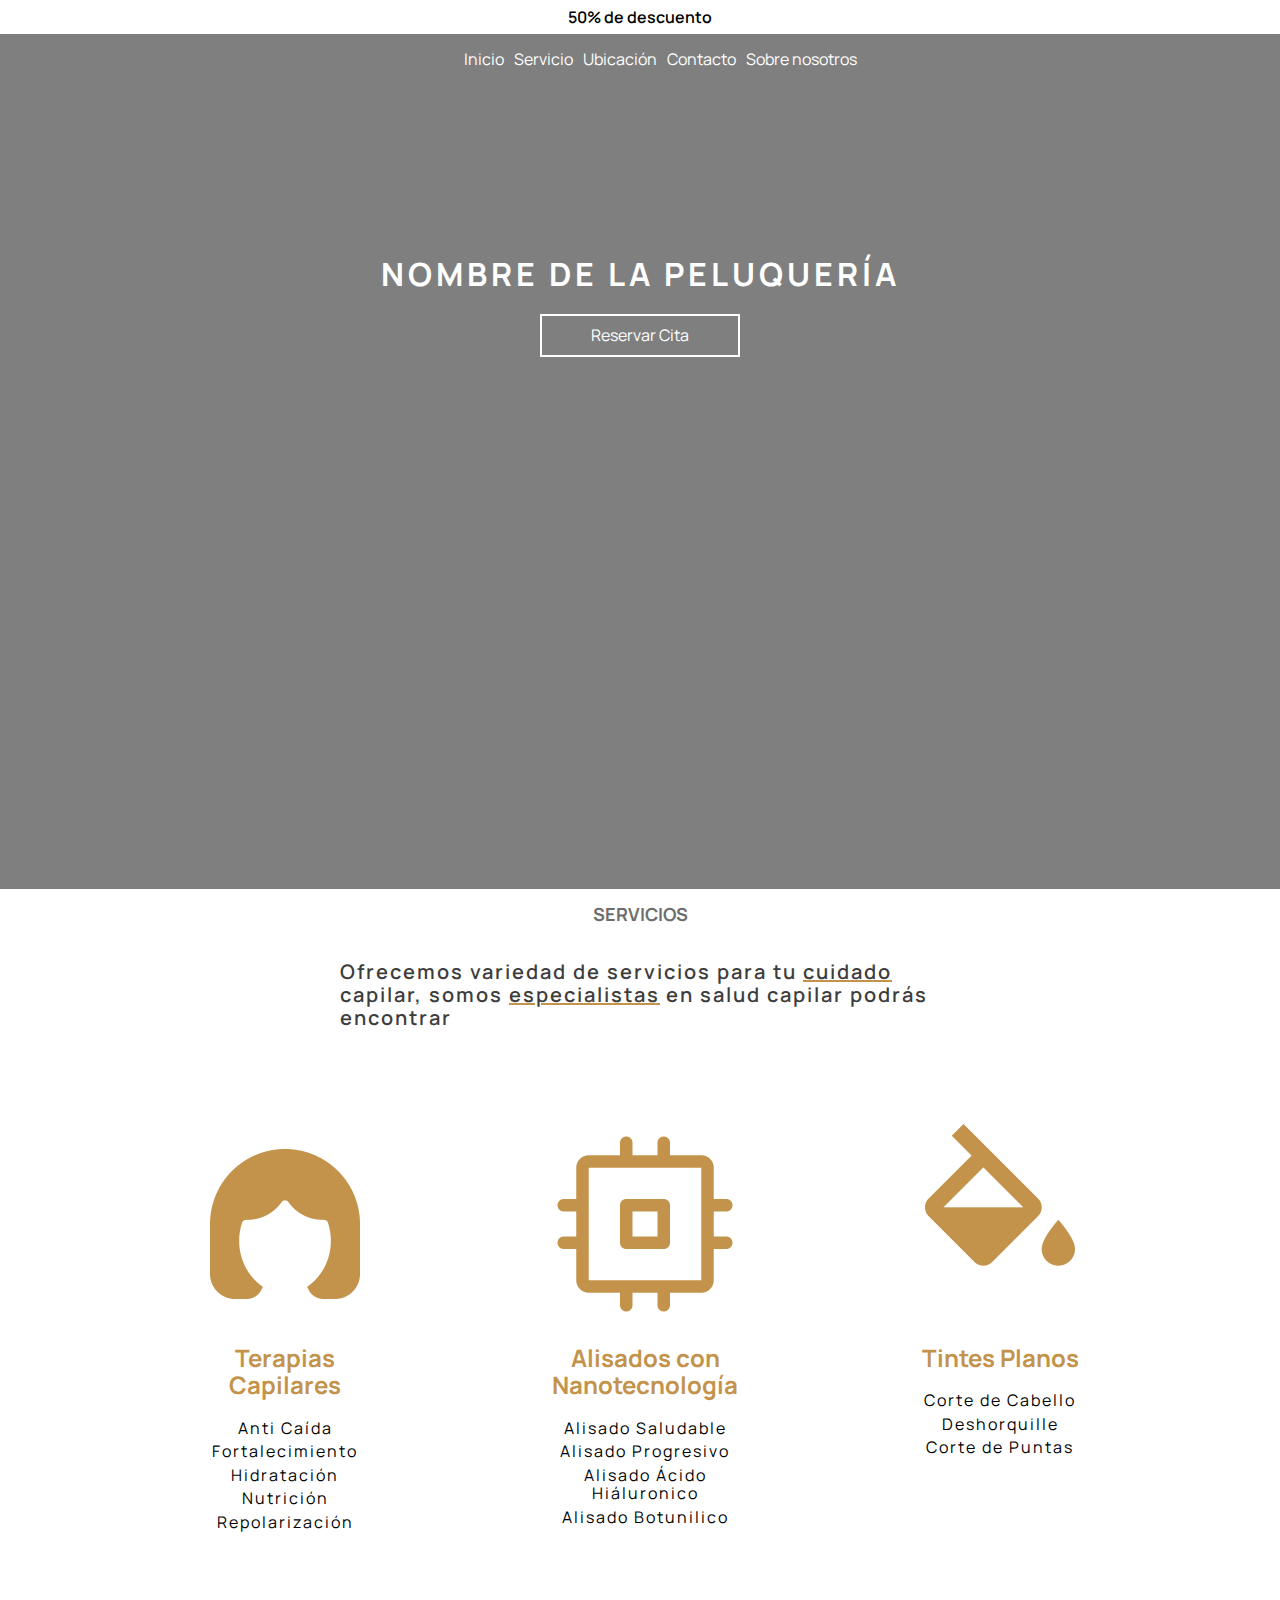
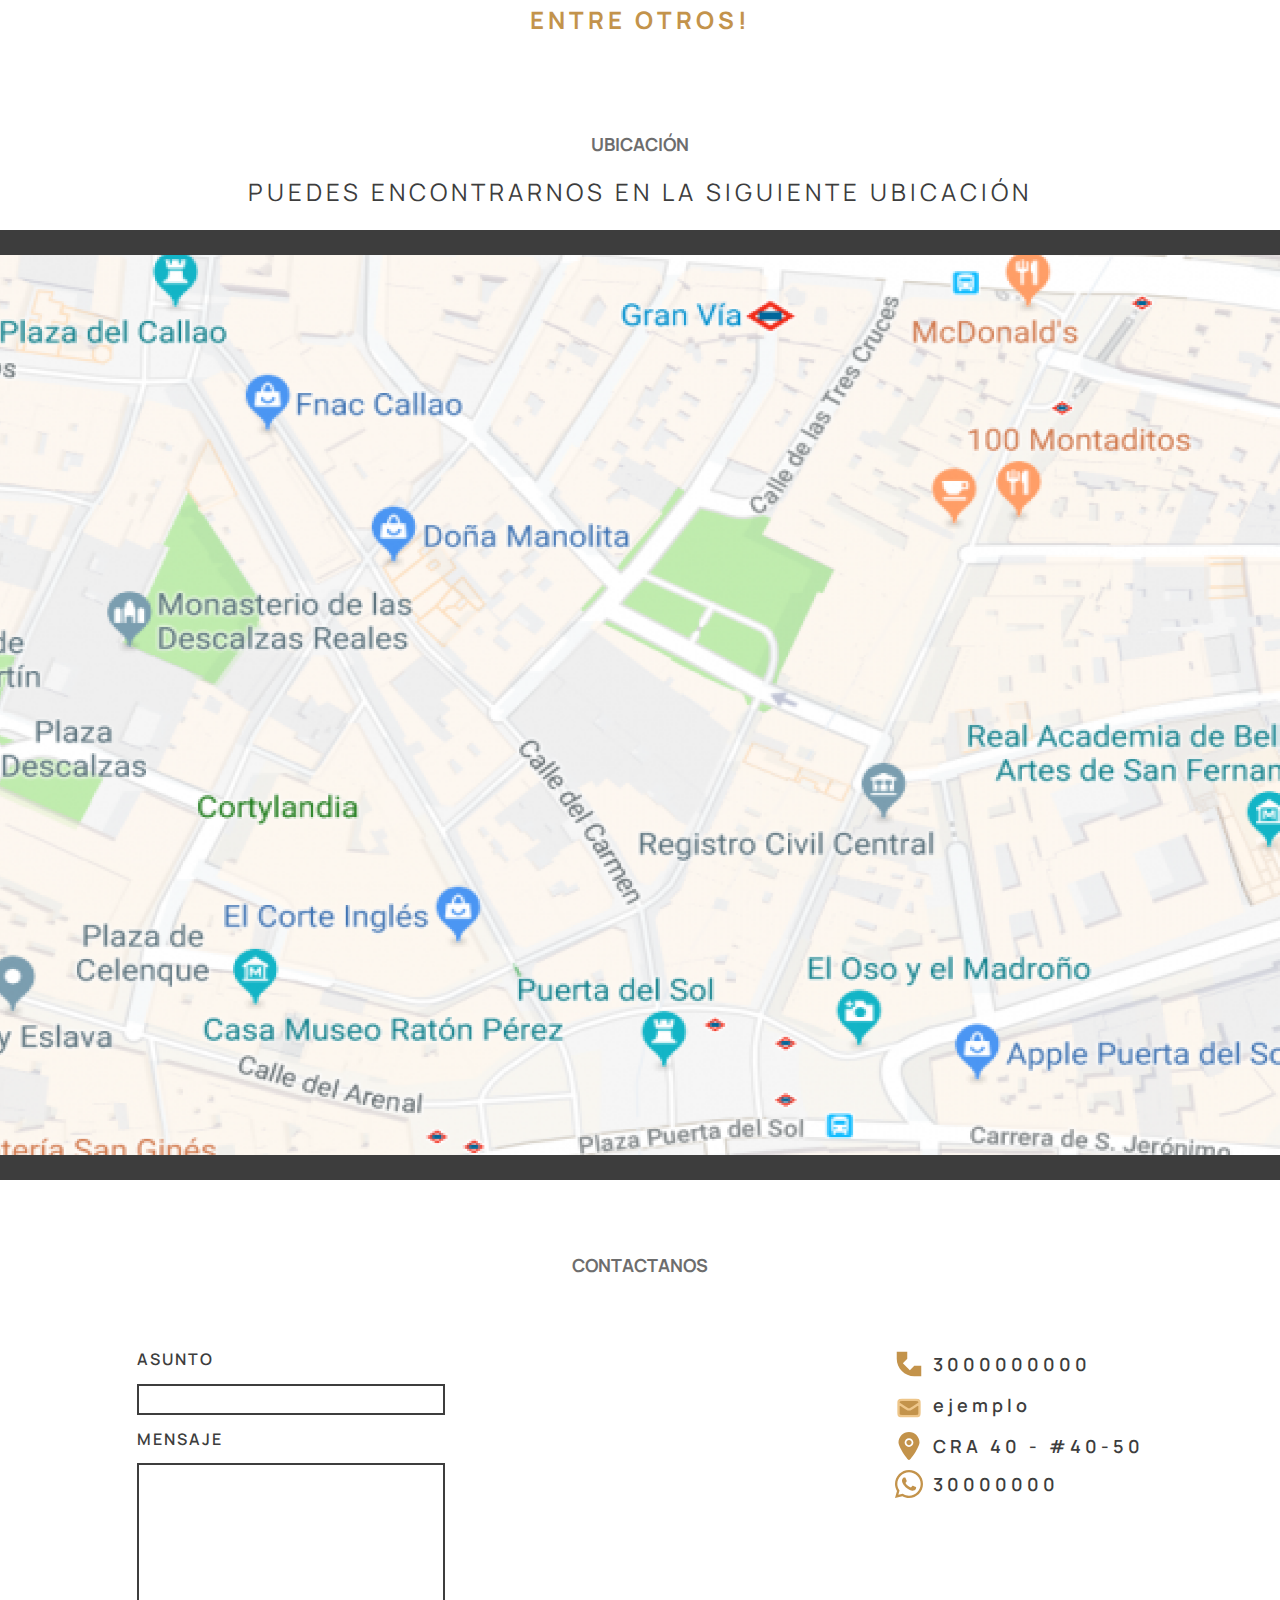
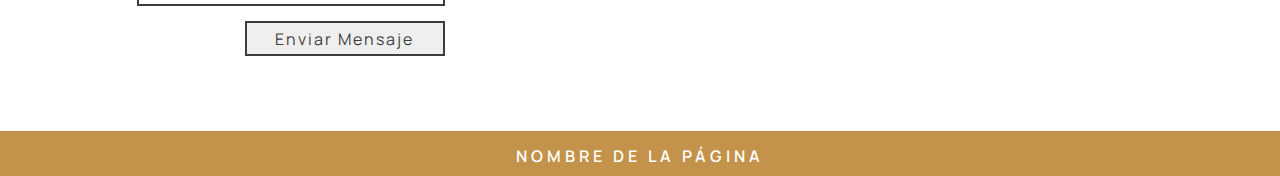
==== index.html @ f7d1c0a2 "Página del SENA V1" ====
<!DOCTYPE html>
<html lang="es">
  <head>
    <meta charset="UTF-8" />
    <meta name="viewport" content="width=device-width, initial-scale=1.0" />
    <link rel="stylesheet" href="css/normalize.css" />
    <link rel="stylesheet" href="css/main.css" />
    <link rel="stylesheet" href="css/header.css" />
    <link rel="stylesheet" href="css/main-content.css" />
    <title>Peluqueria</title>
  </head>
  <body>
    <span id="discount">50% de descuento</span>

    <header id="main-header">
      <nav>
        <ul>
          <a href=""><li>Inicio</li></a>
          <a href=""><li>Servicio</li></a>
          <a href=""><li>Ubicación</li></a>
          <a href=""><li>Contacto</li></a>
          <a href=""><li>Sobre nosotros</li></a>
        </ul>
      </nav>

      <div id="main-text">
        <h1>NOMBRE DE LA PELUQUERÍA</h1>
        <button>Reservar Cita</button>
      </div>
    </header>

    <main>
      <section id="services">
        <h2 class="subtitle">SERVICIOS</h2>
        <p>
          Ofrecemos variedad de servicios para tu
          <span class="decoration">cuidado</span> capilar, somos
          <span class="decoration">especialistas</span> en salud capilar podrás
          encontrar
        </p>
      </section>

      <section>
        <div id="services-cards">
          <div class="card">
            <header>
              <img src="assets/pelo.png" alt="Foto de pelo" />
            </header>
            <section>
              <h2>Terapias Capilares</h2>
              <ul>
                <li>Anti Caída</li>
                <li>Fortalecimiento</li>
                <li>Hidratación</li>
                <li>Nutrición</li>
                <li>Repolarización</li>
              </ul>
            </section>
          </div>

          <div class="card">
            <header>
              <img src="assets/cpu.png" alt="Foto de tecnología" />
            </header>
            <section>
              <h2>Alisados con Nanotecnología</h2>
              <ul>
                <li>Alisado Saludable</li>
                <li>Alisado Progresivo</li>
                <li>Alisado Ácido Hiáluronico</li>
                <li>Alisado Botunilico</li>
              </ul>
            </section>
          </div>

          <div class="card">
            <header>
              <img src="assets/bote-pintura.png" alt="Bote de pintura" />
            </header>
            <section>
              <h2>Tintes Planos</h2>
              <ul>
                <li>Corte de Cabello</li>
                <li>Deshorquille</li>
                <li>Corte de Puntas</li>
              </ul>
            </section>
          </div>
        </div>

        <h2 class="custom-h2">ENTRE OTROS!</h2>
      </section>

      <section id="location">
        <h2 class="subtitle">UBICACIÓN</h2>
        <p>PUEDES ENCONTRARNOS EN LA SIGUIENTE UBICACIÓN</p>
        <div id="image-container">
          <img src="assets/mapa.png" alt="Mapa de ejemplo" />
        </div>
      </section>

      <section id="contact-form">
        <h2 class="subtitle">CONTACTANOS</h2>
        <div id="contact-form-container">
          <div id="form-container">
            <form action="">
              <label for="asunto">ASUNTO</label>
              <input type="text" id="asunto" name="asunto" />
              <label for="mensaje">MENSAJE</label>
              <textarea name="mensaje" id="mensaje"></textarea>
              <input type="submit" value="Enviar Mensaje" id="submit" />
            </form>
          </div>

          <div id="info-container">
            <div class="info-section">
              <svg
                width="28px"
                height="28px"
                viewBox="0 0 16 16"
                fill="none"
                xmlns="http://www.w3.org/2000/svg"
              >
                <path
                  d="M1 5V1H7V5L4.5 7.5L8.5 11.5L11 9H15V15H11C5.47715 15 1 10.5228 1 5Z"
                  fill="#C3934B"
                />
              </svg>
              <p>3000000000</p>
            </div>

            <div class="info-section">
              <svg
                id="mail-svg"
                width="28px"
                height="28px"
                viewBox="0 0 24 24"
                fill="none"
                xmlns="http://www.w3.org/2000/svg"
              >
                <path
                  d="M3 8L8.44992 11.6333C9.73295 12.4886 10.3745 12.9163 11.0678 13.0825C11.6806 13.2293 12.3194 13.2293 12.9322 13.0825C13.6255 12.9163 14.2671 12.4886 15.5501 11.6333L21 8M6.2 19H17.8C18.9201 19 19.4802 19 19.908 18.782C20.2843 18.5903 20.5903 18.2843 20.782 17.908C21 17.4802 21 16.9201 21 15.8V8.2C21 7.0799 21 6.51984 20.782 6.09202C20.5903 5.71569 20.2843 5.40973 19.908 5.21799C19.4802 5 18.9201 5 17.8 5H6.2C5.0799 5 4.51984 5 4.09202 5.21799C3.71569 5.40973 3.40973 5.71569 3.21799 6.09202C3 6.51984 3 7.07989 3 8.2V15.8C3 16.9201 3 17.4802 3.21799 17.908C3.40973 18.2843 3.71569 18.5903 4.09202 18.782C4.51984 19 5.07989 19 6.2 19Z"
                  stroke="#eec68a"
                  stroke-width="2"
                  fill="#C3934B"
                  stroke-linecap="round"
                  stroke-linejoin="round"
                />
              </svg>
              <p>ejemplo</p>
            </div>

            <div class="info-section">
              <svg
                width="28px"
                height="28px"
                viewBox="-4 0 32 32"
                version="1.1"
                xmlns="http://www.w3.org/2000/svg"
                xmlns:xlink="http://www.w3.org/1999/xlink"
                xmlns:sketch="http://www.bohemiancoding.com/sketch/ns"
              >
                <title>location</title>
                <desc>Created with Sketch Beta.</desc>
                <defs></defs>
                <g
                  id="Page-1"
                  stroke="none"
                  stroke-width="1"
                  fill="none"
                  fill-rule="evenodd"
                  sketch:type="MSPage"
                >
                  <g
                    id="Icon-Set-Filled"
                    sketch:type="MSLayerGroup"
                    transform="translate(-106.000000, -413.000000)"
                    fill="#C3934B"
                  >
                    <path
                      d="M118,422 C116.343,422 115,423.343 115,425 C115,426.657 116.343,428 118,428 C119.657,428 121,426.657 121,425 C121,423.343 119.657,422 118,422 L118,422 Z M118,430 C115.239,430 113,427.762 113,425 C113,422.238 115.239,420 118,420 C120.761,420 123,422.238 123,425 C123,427.762 120.761,430 118,430 L118,430 Z M118,413 C111.373,413 106,418.373 106,425 C106,430.018 116.005,445.011 118,445 C119.964,445.011 130,429.95 130,425 C130,418.373 124.627,413 118,413 L118,413 Z"
                      id="location"
                      sketch:type="MSShapeGroup"
                    ></path>
                  </g>
                </g>
              </svg>
              <p>CRA 40 - #40-50</p>
            </div>

            <div class="info-section">
              <svg
                fill="#C3934B"
                height="28px"
                width="28px"
                version="1.1"
                id="Icon"
                xmlns="http://www.w3.org/2000/svg"
                xmlns:xlink="http://www.w3.org/1999/xlink"
                viewBox="0 0 24 24"
                enable-background="new 0 0 24 24"
                xml:space="preserve"
              >
                <g id="WA_Logo">
                  <g>
                    <path
                      fill-rule="evenodd"
                      clip-rule="evenodd"
                      d="M20.5,3.5C18.25,1.25,15.2,0,12,0C5.41,0,0,5.41,0,12c0,2.11,0.65,4.11,1.7,5.92
			L0,24l6.33-1.55C8.08,23.41,10,24,12,24c6.59,0,12-5.41,12-12C24,8.81,22.76,5.76,20.5,3.5z M12,22c-1.78,0-3.48-0.59-5.01-1.49
			l-0.36-0.22l-3.76,0.99l1-3.67l-0.24-0.38C2.64,15.65,2,13.88,2,12C2,6.52,6.52,2,12,2c2.65,0,5.2,1.05,7.08,2.93S22,9.35,22,12
			C22,17.48,17.47,22,12,22z M17.5,14.45c-0.3-0.15-1.77-0.87-2.04-0.97c-0.27-0.1-0.47-0.15-0.67,0.15
			c-0.2,0.3-0.77,0.97-0.95,1.17c-0.17,0.2-0.35,0.22-0.65,0.07c-0.3-0.15-1.26-0.46-2.4-1.48c-0.89-0.79-1.49-1.77-1.66-2.07
			c-0.17-0.3-0.02-0.46,0.13-0.61c0.13-0.13,0.3-0.35,0.45-0.52s0.2-0.3,0.3-0.5c0.1-0.2,0.05-0.37-0.02-0.52
			C9.91,9.02,9.31,7.55,9.06,6.95c-0.24-0.58-0.49-0.5-0.67-0.51C8.22,6.43,8.02,6.43,7.82,6.43S7.3,6.51,7.02,6.8
			C6.75,7.1,5.98,7.83,5.98,9.3c0,1.47,1.07,2.89,1.22,3.09c0.15,0.2,2.11,3.22,5.1,4.51c0.71,0.31,1.27,0.49,1.7,0.63
			c0.72,0.23,1.37,0.2,1.88,0.12c0.57-0.09,1.77-0.72,2.02-1.42c0.25-0.7,0.25-1.3,0.17-1.42C18,14.68,17.8,14.6,17.5,14.45z"
                    />
                  </g>
                </g>
              </svg>
              <p>30000000</p>
            </div>
          </div>
        </div>
      </section>
    </main>

    <footer>
      <p>NOMBRE DE LA PÁGINA</p>
    </footer>
  </body>
</html>
---- css/main.css ----
@import url('https://fonts.googleapis.com/css2?family=Manrope:wght@200..800&display=swap');

body {
    font-family: "Manrope", sans-serif;
    background: #fff;
}
---- css/header.css ----
:root{
    --white_background: #fff;
    --title_color: #6D6D6D;
    --font_color: #3D3D3D;
    --gold: #C3934B;
}
#main-header {
    background-image:
    linear-gradient(rgba(0, 0, 0, 0.5), rgba(0, 0, 0, 0.5)), 
    url("../assets/image.png");
    background-size: 100% 100%;
    height: 95dvh;
    
}

#discount {
    background-color: var(--white_background);
    display: block;
    width: 100%;
    font-weight: 600;
    text-align: center;
    padding: 8px 0;
}
nav {
    display: grid;
    place-items: center;
}
nav ul {
    display: flex;
    gap: 10px;
}

nav li {
    list-style: none;
    color: white
}

nav a {
    text-decoration: none;
}

#main-text {
    display: grid;
    place-content: center;
    align-items: center;
    font-weight: 500;
    letter-spacing: 4px;
    margin-top: 150px;
    color: white;
    > button {
        margin: auto;
        padding: 10px 0;
        color: white;
        background-color: transparent;
        border: solid white 2px;
        width: 200px;
    }
}
---- css/main-content.css ----
:root{
    --white_background: #fff;
    --title_color: #6D6D6D;
    --font_color: #3D3D3D;
    --gold: #C3934B;
}

#services {
    display: grid;
    place-content: center;
}
.subtitle {
    color: var(--title_color);
    font-size: 18px;
    text-align: center;
}
#services p {
    color: var(--font_color);
    font-weight: 600;
    letter-spacing: 2px;
    width: 600px;
    font-size: 20px;
    
}

span.decoration {
    text-decoration: underline;
    text-decoration-color: var(--gold);
}
#services-cards{
    display: flex;
    justify-content: center;
    margin-top: 75px;
    width: 100%;
    gap: 150px;
}
.card {
    max-width: 210px;
}

.card header {
    display: grid;
    place-content: center;
}
.card h2 {
    text-align: center;
}

.card section ul{
    display: grid;
    place-content: center;
    gap: 5px;
    text-align: center;
    letter-spacing: 2px;
    padding: 0;
    margin: 0;
}

.card img {
    width: 200px;
    height: 200px;
}

.card h2{
    color:var(--gold)
}
.card li {
    list-style: none;
}
.custom-h2 {
    color: var(--gold);
    text-align: center;
    margin-top: 75px;
    letter-spacing: 4px;
}
#location {
    margin-top:100px;
    
}
#location p{
    font-size: 24px;
    text-align: center;
    letter-spacing: 4px;
    color:var(--font_color)
}
#image-container {
    background-color: #3D3D3D;
    padding: 25px 0;
    display: grid;
    place-content: center;
    width: 100%;
}

#location img {
    width: 185dvh;
    height: 100dvh;
    border-radius: 20px;
}

#contact-form {
    margin-top: 75px;
    margin-bottom: 75px;
}
#contact-form h2{
    margin-bottom: 75px;
}
#contact-form-container{
    display: flex;
    place-content: center;
    gap: 450px;
}
#form-container form {
    display: flex;
    flex-direction: column;
    gap: 15px;

}

#form-container form label {
    color: var(--font_color);
    letter-spacing: 2px;
    font-weight: 600;
}

#asunto {
    border: 2px solid var(--font_color);
    width: 300px;
    height: 25px;
}
#mensaje {
    border: 2px solid var(--font_color);
    width: 300px;
    height: 135px;
    resize: none;
}
#submit {
    border: 2px solid var(--font_color);
    width: 200px;
    height: 35px;
    margin-left: 108px;
    color: var(--font_color);
    letter-spacing: 2px;
}
.info-section {
    display: flex;
    align-items: center;
    color: var(--font_color);
    font-weight: 600;
    letter-spacing: 4px;
    font-size: 18px;
    margin-bottom: 10px;
    gap: 10px;
}
.info-section p {
    margin: 0;
}
#mail-svg {
    margin-top: 6px;
}
footer {
    background-color: var(--gold);
    height: 45px;
    text-align: center;
    align-content: center;
    color: #fff;
    font-weight: 600;
    letter-spacing: 4px;
}
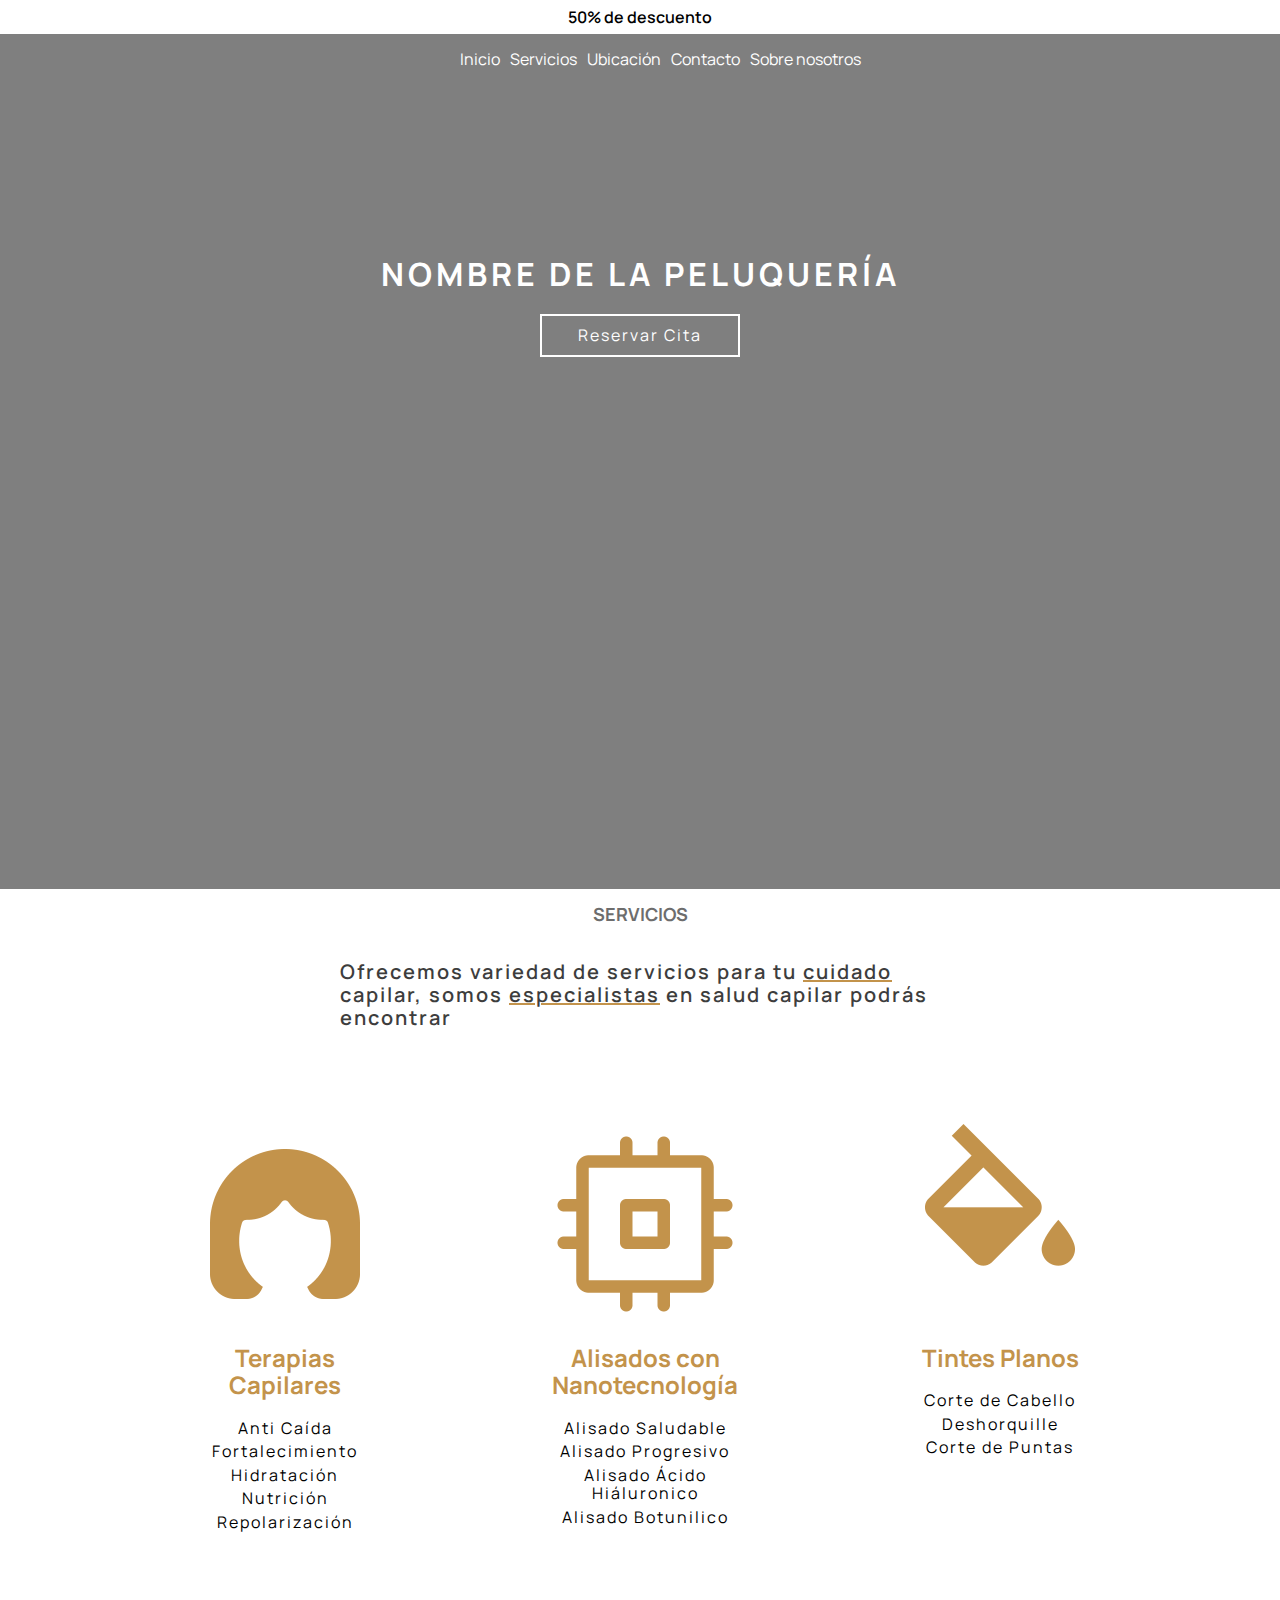
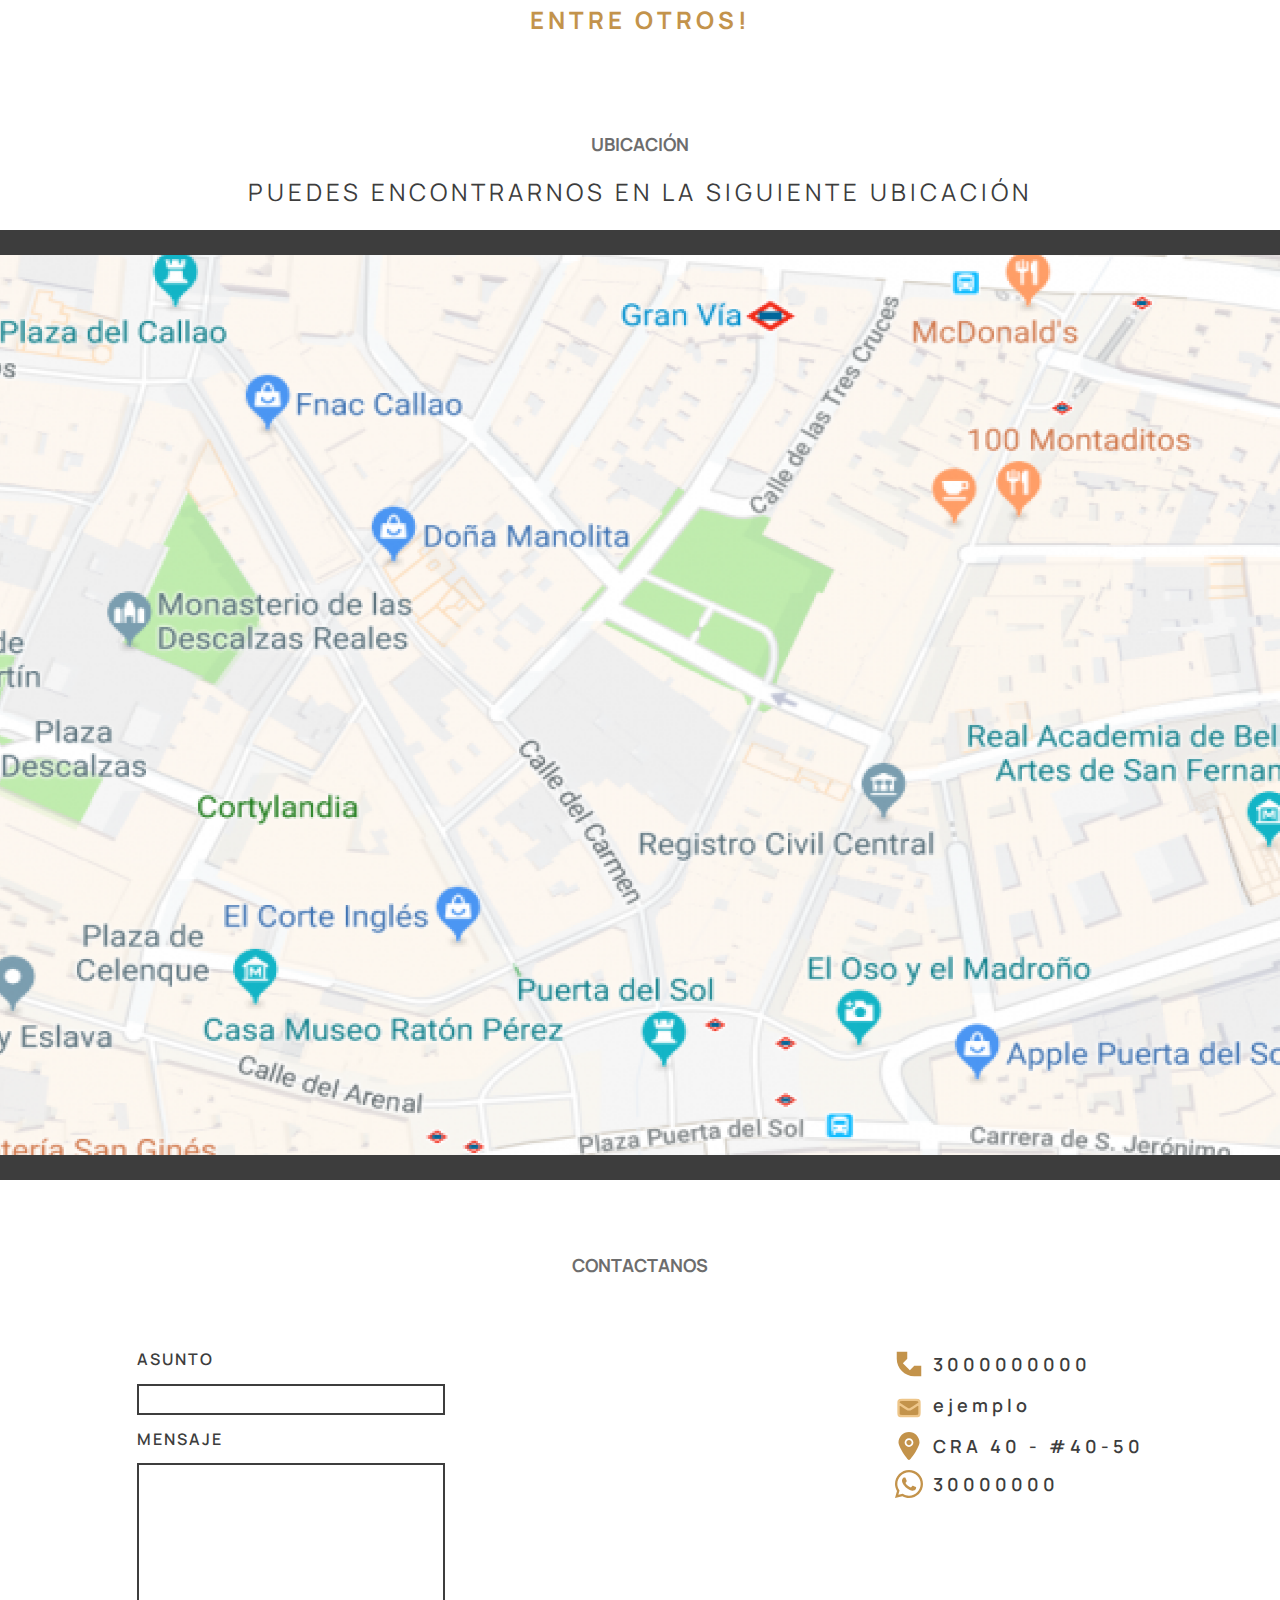
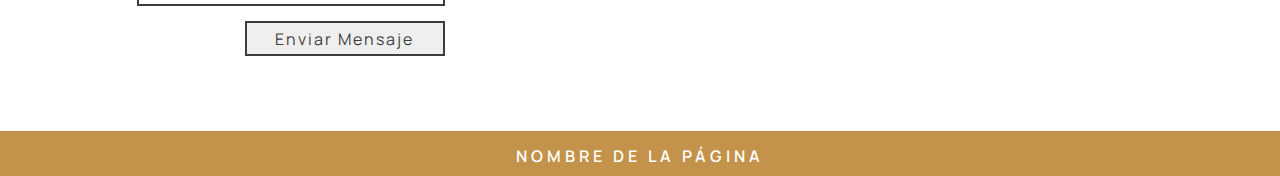
==== commit 4b85e199: "SENA PAGE V2" ====
--- a/index.html
+++ b/index.html
@@ -7,7 +7,7 @@
     <link rel="stylesheet" href="css/main.css" />
     <link rel="stylesheet" href="css/header.css" />
     <link rel="stylesheet" href="css/main-content.css" />
-    <title>Peluqueria</title>
+    <title>Peluquería</title>
   </head>
   <body>
     <span id="discount">50% de descuento</span>
@@ -15,10 +15,10 @@
     <header id="main-header">
       <nav>
         <ul>
-          <a href=""><li>Inicio</li></a>
-          <a href=""><li>Servicio</li></a>
-          <a href=""><li>Ubicación</li></a>
-          <a href=""><li>Contacto</li></a>
+          <a href="#"><li>Inicio</li></a>
+          <a href="#services"><li>Servicios</li></a>
+          <a href="#location"><li>Ubicación</li></a>
+          <a href="#contact-form"><li>Contacto</li></a>
           <a href=""><li>Sobre nosotros</li></a>
         </ul>
       </nav>
--- a/css/main.css
+++ b/css/main.css
@@ -3,4 +3,4 @@
 body {
     font-family: "Manrope", sans-serif;
     background: #fff;
-}+}
--- a/css/header.css
+++ b/css/header.css
@@ -39,6 +39,12 @@
     text-decoration: none;
 }
 
+nav a:hover{
+    text-decoration: underline;
+    text-decoration-color: #fff;
+    text-decoration-thickness: 2px;
+}
+
 #main-text {
     display: grid;
     place-content: center;
@@ -50,9 +56,16 @@
     > button {
         margin: auto;
         padding: 10px 0;
+        letter-spacing: 2px;
         color: white;
         background-color: transparent;
         border: solid white 2px;
         width: 200px;
     }
+    > button:hover {
+        background-color: #fff;
+        color: var(--font_color);
+        transition: all linear 0.3s;
+        cursor: pointer;
+    }
 }
--- a/css/main-content.css
+++ b/css/main-content.css
@@ -127,11 +127,21 @@
     width: 300px;
     height: 25px;
 }
+#asunto:focus {
+    transition: all linear 0.2s;
+    border: 2px solid var(--gold);
+    outline: none;
+}
 #mensaje {
     border: 2px solid var(--font_color);
     width: 300px;
     height: 135px;
     resize: none;
+}
+#mensaje:focus {
+    transition: all linear 0.2s;
+    border: 2px solid var(--gold);
+    outline: none;
 }
 #submit {
     border: 2px solid var(--font_color);
@@ -140,6 +150,14 @@
     margin-left: 108px;
     color: var(--font_color);
     letter-spacing: 2px;
+}
+
+#submit:hover {
+    color: #fff;
+    transition: all linear 0.3s;
+    cursor: pointer;
+    background-color: var(--gold);
+    border: 2px solid var(--gold);
 }
 .info-section {
     display: flex;
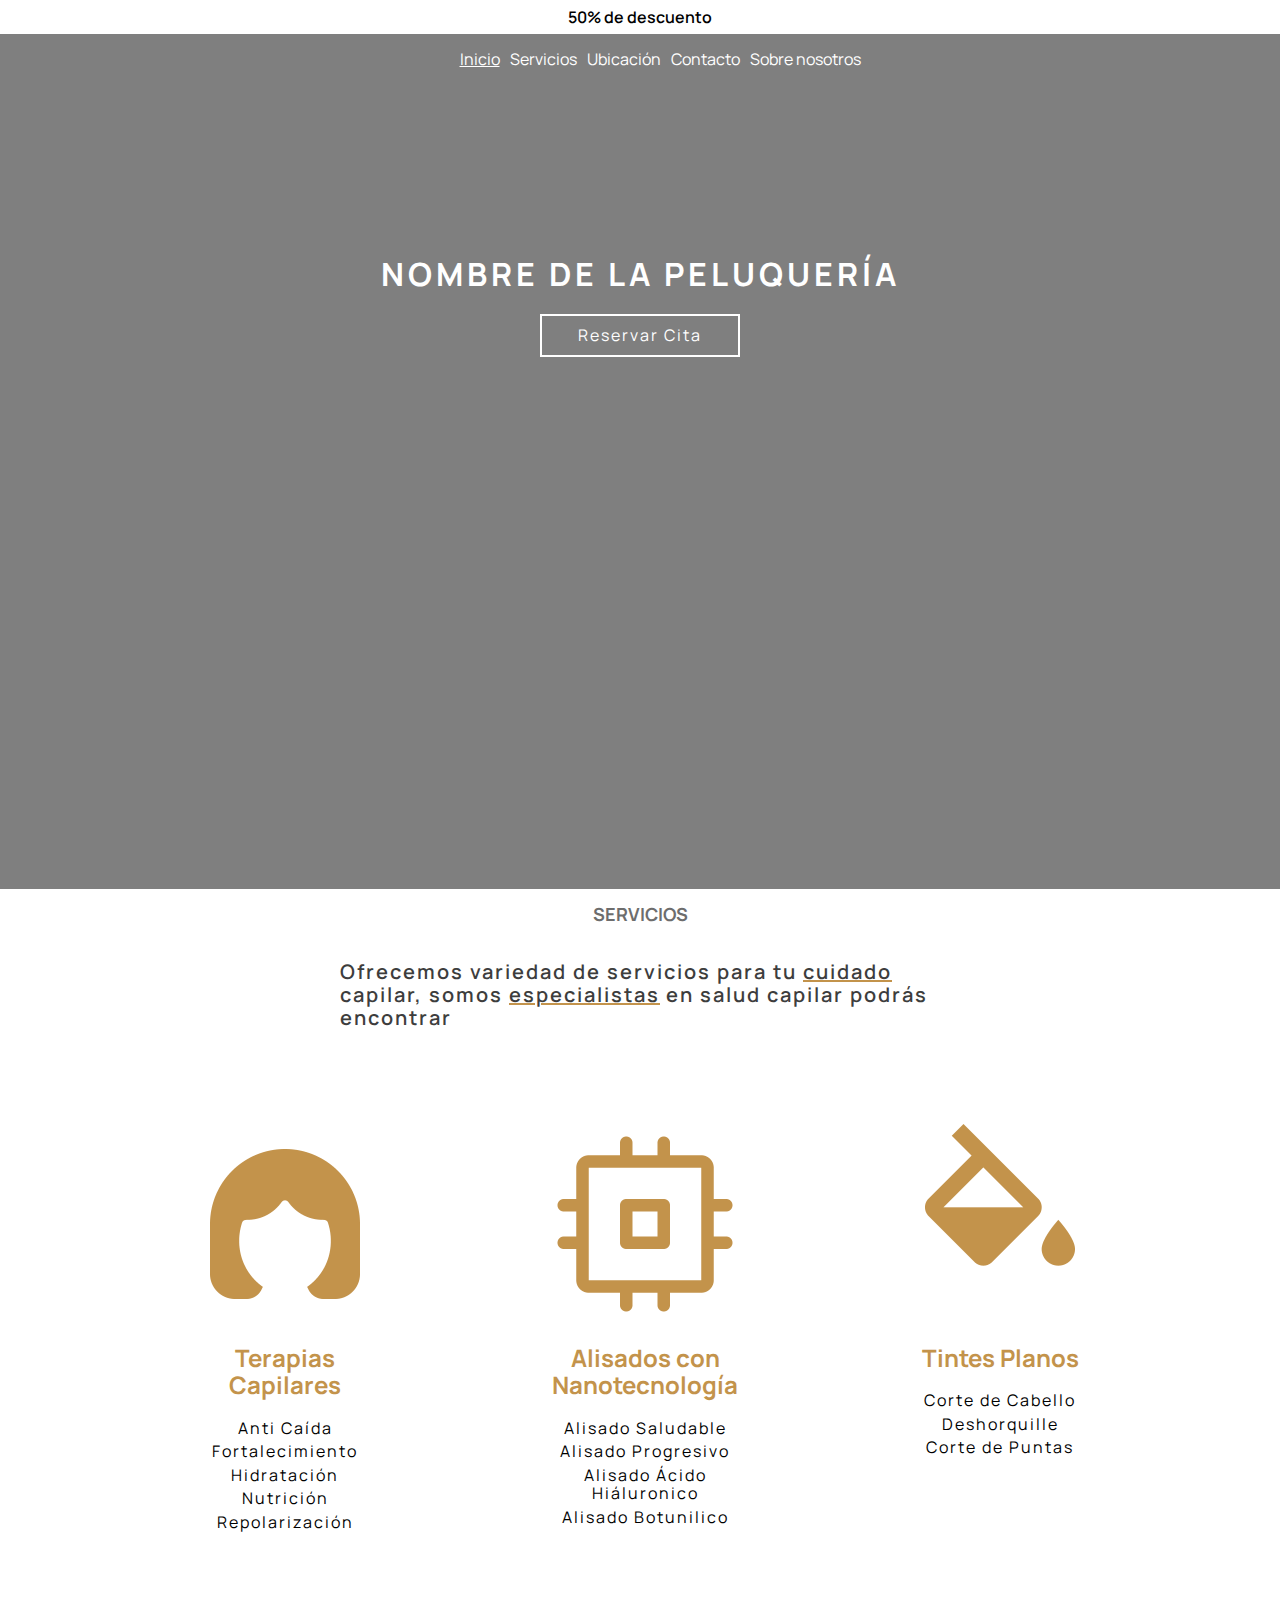
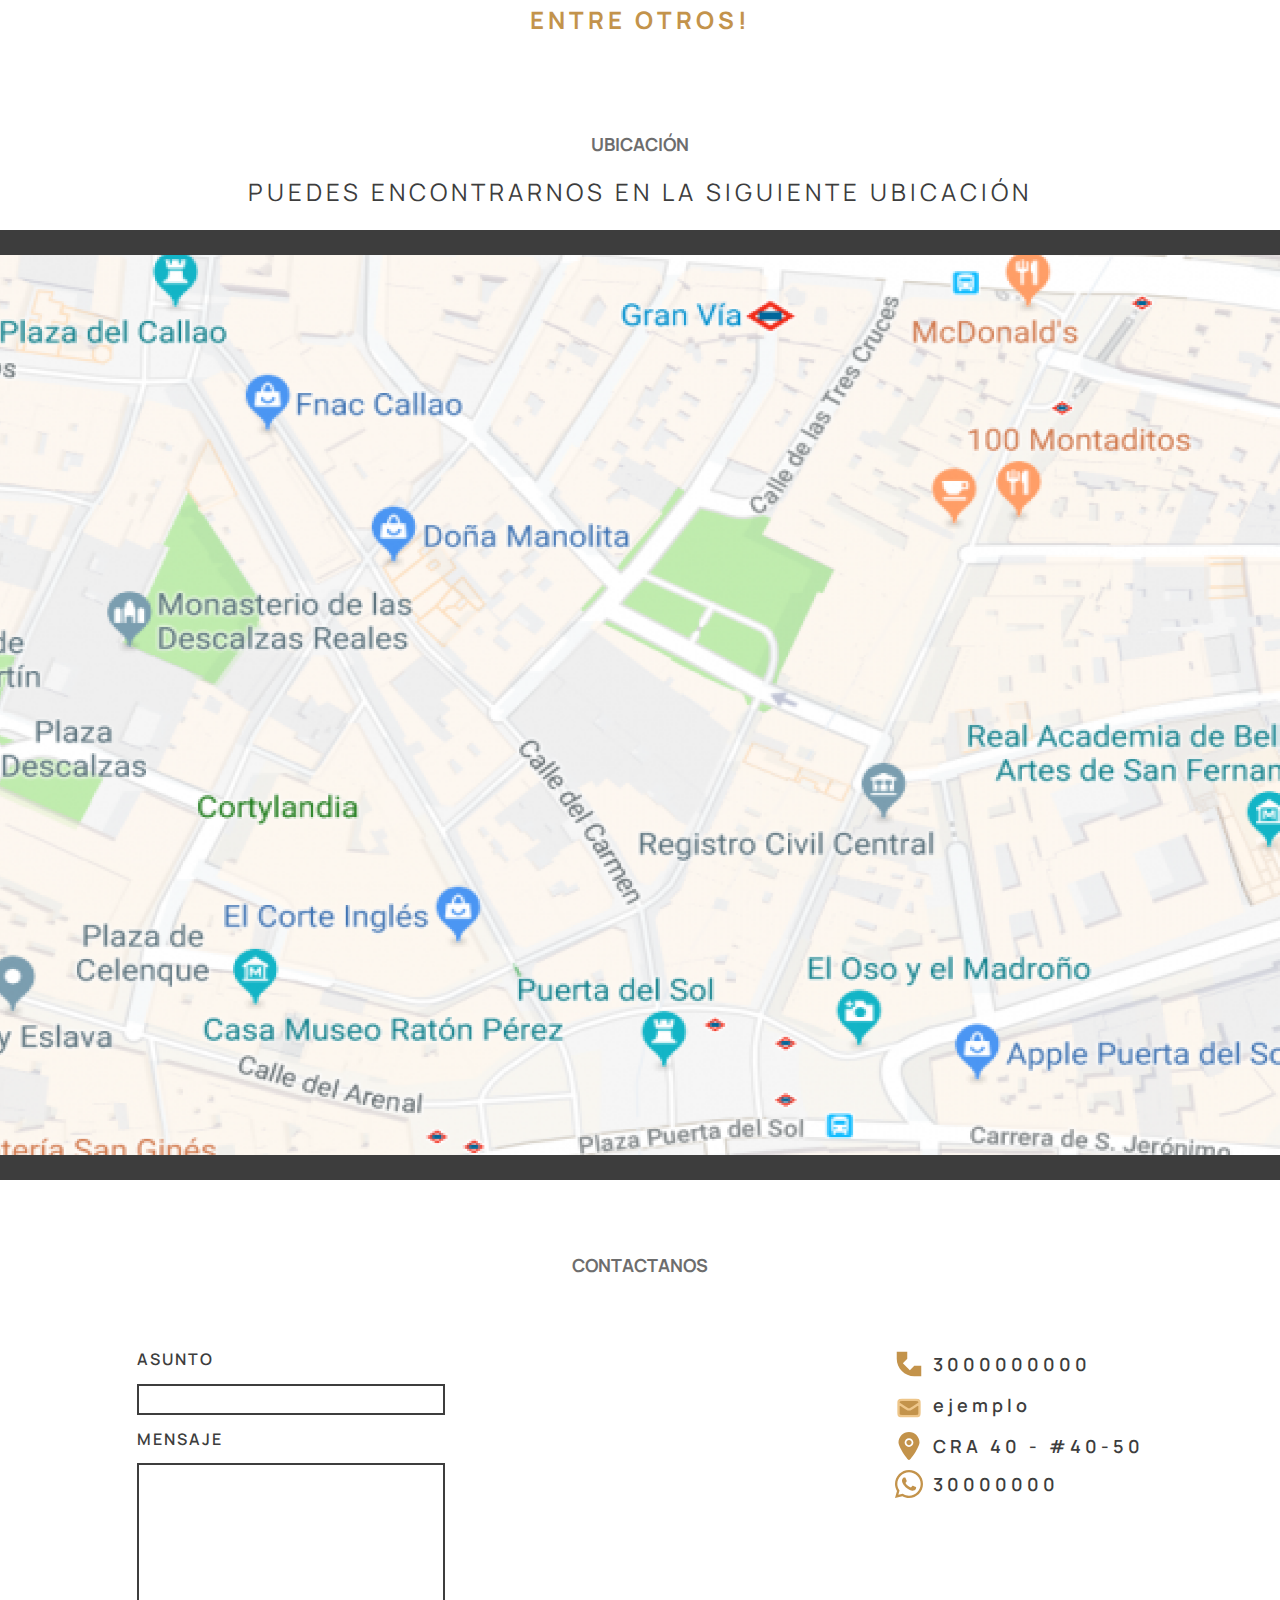
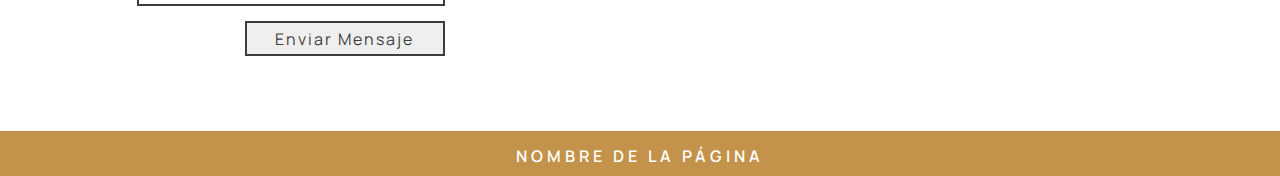
==== commit 79d98656: "SENA PAGE V3" ====
--- a/index.html
+++ b/index.html
@@ -15,11 +15,11 @@
     <header id="main-header">
       <nav>
         <ul>
-          <a href="#"><li>Inicio</li></a>
+          <a href="#" class="active"><li>Inicio</li></a>
           <a href="#services"><li>Servicios</li></a>
           <a href="#location"><li>Ubicación</li></a>
           <a href="#contact-form"><li>Contacto</li></a>
-          <a href=""><li>Sobre nosotros</li></a>
+          <a href="about.html"><li>Sobre nosotros</li></a>
         </ul>
       </nav>
 
--- a/css/header.css
+++ b/css/header.css
@@ -10,7 +10,10 @@
     url("../assets/image.png");
     background-size: 100% 100%;
     height: 95dvh;
-    
+}
+.active {
+    text-decoration: underline;
+    text-decoration-color: #fff;
 }
 
 #discount {
--- a/css/main-content.css
+++ b/css/main-content.css
@@ -184,3 +184,13 @@
     font-weight: 600;
     letter-spacing: 4px;
 }
+
+#about-section {
+    max-width: 700px;
+    margin: auto;
+    color:var(--font_color);
+    letter-spacing: 2px;
+    font-size: 18px;
+    margin-bottom: 75px;
+
+}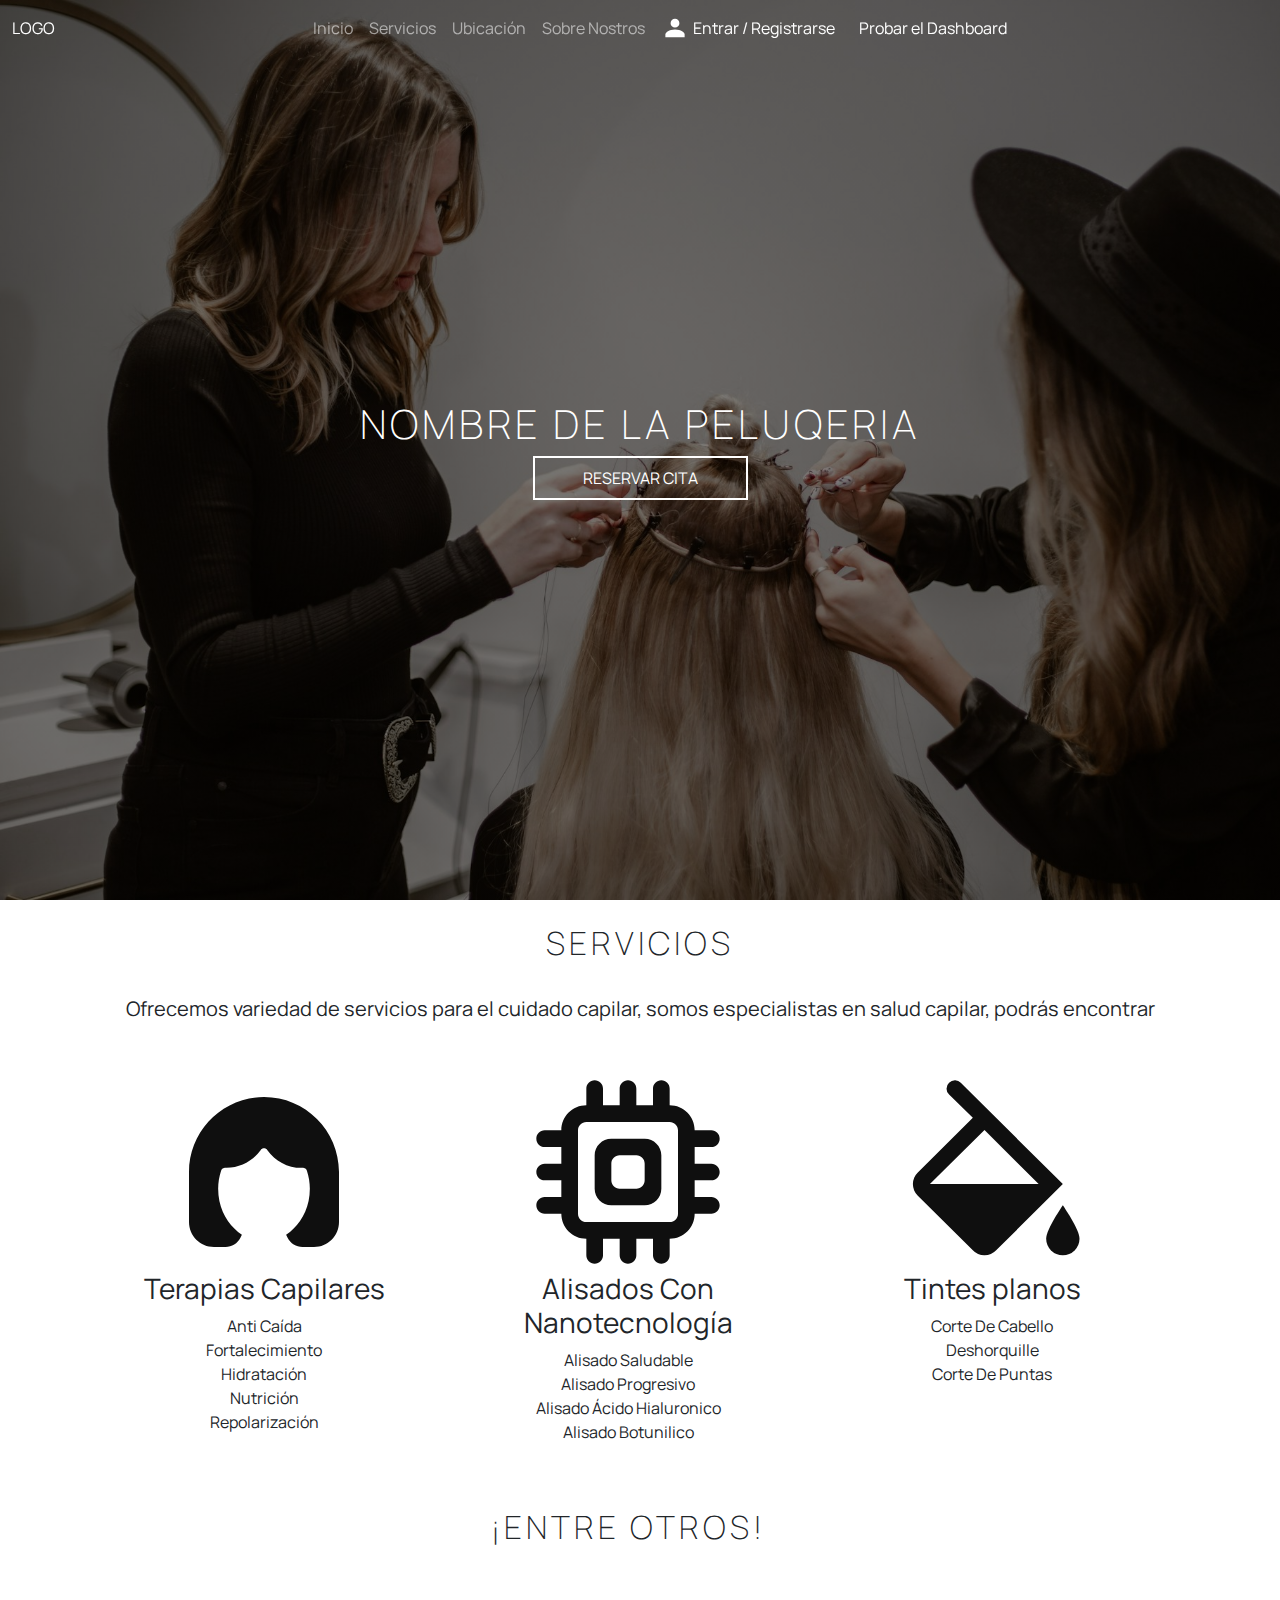
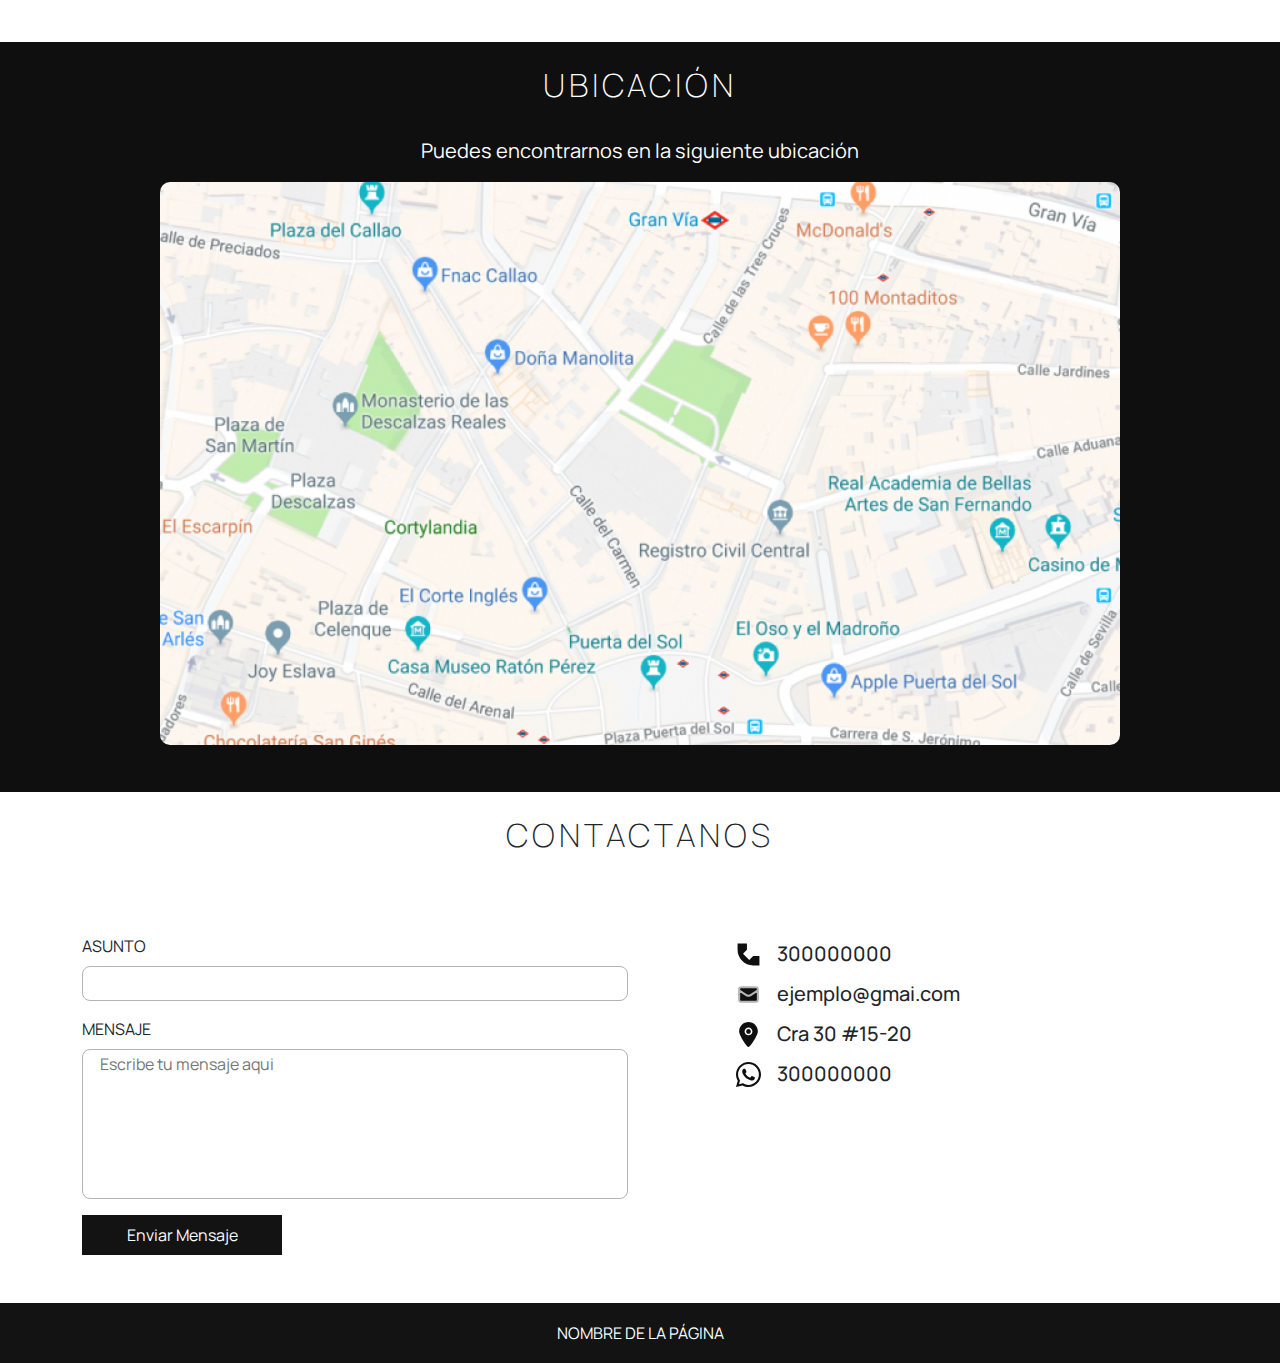
==== commit 3feb834f: "SENA PAGE V5" ====
--- a/index.html
+++ b/index.html
@@ -3,210 +3,378 @@
   <head>
     <meta charset="UTF-8" />
     <meta name="viewport" content="width=device-width, initial-scale=1.0" />
-    <link rel="stylesheet" href="css/normalize.css" />
-    <link rel="stylesheet" href="css/main.css" />
-    <link rel="stylesheet" href="css/header.css" />
-    <link rel="stylesheet" href="css/main-content.css" />
-    <title>Peluquería</title>
+    <link rel="preconnect" href="https://fonts.googleapis.com" />
+    <link rel="preconnect" href="https://fonts.gstatic.com" crossorigin />
+    <link
+      href="https://fonts.googleapis.com/css2?family=Manrope:wght@200..800&display=swap"
+      rel="stylesheet"
+    />
+    <link rel="stylesheet" href="css/customcss.css" />
+    <link
+      href="https://cdn.jsdelivr.net/npm/bootstrap@5.3.3/dist/css/bootstrap.min.css"
+      rel="stylesheet"
+      integrity="sha384-QWTKZyjpPEjISv5WaRU9OFeRpok6YctnYmDr5pNlyT2bRjXh0JMhjY6hW+ALEwIH"
+      crossorigin="anonymous"
+    />
+    <title>Peluqeria</title>
   </head>
   <body>
-    <span id="discount">50% de descuento</span>
-
-    <header id="main-header">
-      <nav>
-        <ul>
-          <a href="#" class="active"><li>Inicio</li></a>
-          <a href="#services"><li>Servicios</li></a>
-          <a href="#location"><li>Ubicación</li></a>
-          <a href="#contact-form"><li>Contacto</li></a>
-          <a href="about.html"><li>Sobre nosotros</li></a>
-        </ul>
+    <!--NAVBAR & BANNER DE LA PAG-->
+    <header>
+      <nav class="navbar navbar-expand-sm navbar-dark fixed-top">
+        <div class="container-fluid">
+          <a href="" class="navbar-brad text-white text-decoration-none"
+            >LOGO
+          </a>
+
+          <button
+            class="navbar-toggler"
+            type="button"
+            data-bs-toggle="collapse"
+            data-bs-target="#navbarSupportedContent"
+            aria-controls="navbarSupportedContent"
+            aria-expanded="false"
+            aria-label="Toggle navigation"
+          >
+            <span><span class="navbar-toggler-icon"></span></span>
+          </button>
+
+          <div
+            class="collapse navbar-collapse justify-content-center"
+            id="navbarSupportedContent"
+          >
+            <ul class="navbar-nav">
+              <li class="nav-item">
+                <a class="nav-link" href="#">Inicio</a></li>
+              <li class="nav-item">
+                <a class="nav-link" href="#main-content">Servicios</a>
+              </li>
+              <li class="nav-item">
+                <a class="nav-link" href="#location">Ubicación</a>
+              </li>
+              <li class="nav-item">
+                <a class="nav-link" href="about.html">Sobre Nostros</a>
+              </li>
+              <div class="d-flex align-items-center">
+                <a href="login.html" class="text-decoration-none">
+                  <div class="d-flex login-button px-2" >
+                    <svg
+                    fill="#fff"
+                    width="28px"
+                    height="28px"
+                    viewBox="0 0 32 32"
+                    xmlns="http://www.w3.org/2000/svg"
+                  >
+                    <path
+                      d="M16 15.503A5.041 5.041 0 1 0 16 5.42a5.041 5.041 0 0 0 0 10.083zm0 2.215c-6.703 0-11 3.699-11 5.5v3.363h22v-3.363c0-2.178-4.068-5.5-11-5.5z"
+                    /></svg>
+                    <p class="my-auto mx-1">Entrar / Registrarse</p>
+                  </div>
+                </a>
+                <div class="d-flex align-items-center">
+                  <a href="dashboard-schedule .html" class="text-decoration-none">
+                    <div class="d-flex login-dashboard px-2">
+                      <p class="my-auto mx-1">Probar el Dashboard</p>
+                    </div>
+                  </a>
+                </div>
+              </div>
+            </ul>
+          </div>
+        </div>
       </nav>
 
-      <div id="main-text">
-        <h1>NOMBRE DE LA PELUQUERÍA</h1>
-        <button>Reservar Cita</button>
+      <div
+        class="banner-image w-100 vh-100 justify-content-center align-content-center"
+      >
+        <div class="container text-center">
+          <h1 class="text-white special-text font-weight-bold">
+            NOMBRE DE LA PELUQERIA
+          </h1>
+          <button class="btn-reserv px-5 py-2">RESERVAR CITA</button>
+        </div>
       </div>
     </header>
 
     <main>
-      <section id="services">
-        <h2 class="subtitle">SERVICIOS</h2>
-        <p>
-          Ofrecemos variedad de servicios para tu
-          <span class="decoration">cuidado</span> capilar, somos
-          <span class="decoration">especialistas</span> en salud capilar podrás
-          encontrar
-        </p>
-      </section>
-
-      <section>
-        <div id="services-cards">
-          <div class="card">
-            <header>
-              <img src="assets/pelo.png" alt="Foto de pelo" />
-            </header>
-            <section>
-              <h2>Terapias Capilares</h2>
-              <ul>
+      <!--CONTENIDO PRINCIPAL-->
+      <section id="main-content">
+        <div class="container-md">
+          <h2 class="special-text text-center py-4">SERVICIOS</h2>
+          <div>
+            <p class="text-center text-section">
+              Ofrecemos variedad de servicios para el cuidado capilar, somos
+              especialistas en salud capilar, podrás encontrar
+            </p>
+          </div>
+
+          <div class="container-md row my-5">
+            <div class="col">
+              <div class="text-center">
+                <svg
+                  width="200px"
+                  height="200px"
+                  viewBox="0 0 24 24"
+                  version="1.1"
+                  xmlns="http://www.w3.org/2000/svg"
+                  xmlns:xlink="http://www.w3.org/1999/xlink"
+                >
+                  <title>hair_fill</title>
+                  <g
+                    id="页面-1"
+                    stroke="none"
+                    stroke-width="1"
+                    fill="none"
+                    fill-rule="evenodd"
+                  >
+                    <g
+                      id="Part"
+                      transform="translate(-336.000000, -48.000000)"
+                      fill-rule="nonzero"
+                    >
+                      <g
+                        id="hair_fill"
+                        transform="translate(336.000000, 48.000000)"
+                      >
+                        <path
+                          d="M24,0 L24,24 L0,24 L0,0 L24,0 Z M12.5934901,23.257841 L12.5819402,23.2595131 L12.5108777,23.2950439 L12.4918791,23.2987469 L12.4918791,23.2987469 L12.4767152,23.2950439 L12.4056548,23.2595131 C12.3958229,23.2563662 12.3870493,23.2590235 12.3821421,23.2649074 L12.3780323,23.275831 L12.360941,23.7031097 L12.3658947,23.7234994 L12.3769048,23.7357139 L12.4804777,23.8096931 L12.4953491,23.8136134 L12.4953491,23.8136134 L12.5071152,23.8096931 L12.6106902,23.7357139 L12.6232938,23.7196733 L12.6232938,23.7196733 L12.6266527,23.7031097 L12.609561,23.275831 C12.6075724,23.2657013 12.6010112,23.2592993 12.5934901,23.257841 L12.5934901,23.257841 Z M12.8583906,23.1452862 L12.8445485,23.1473072 L12.6598443,23.2396597 L12.6498822,23.2499052 L12.6498822,23.2499052 L12.6471943,23.2611114 L12.6650943,23.6906389 L12.6699349,23.7034178 L12.6699349,23.7034178 L12.678386,23.7104931 L12.8793402,23.8032389 C12.8914285,23.8068999 12.9022333,23.8029875 12.9078286,23.7952264 L12.9118235,23.7811639 L12.8776777,23.1665331 C12.8752882,23.1545897 12.8674102,23.1470016 12.8583906,23.1452862 L12.8583906,23.1452862 Z M12.1430473,23.1473072 C12.1332178,23.1423925 12.1221763,23.1452606 12.1156365,23.1525954 L12.1099173,23.1665331 L12.0757714,23.7811639 C12.0751323,23.7926639 12.0828099,23.8018602 12.0926481,23.8045676 L12.108256,23.8032389 L12.3092106,23.7104931 L12.3186497,23.7024347 L12.3186497,23.7024347 L12.3225043,23.6906389 L12.340401,23.2611114 L12.337245,23.2485176 L12.337245,23.2485176 L12.3277531,23.2396597 L12.1430473,23.1473072 Z"
+                          id="MingCute"
+                          fill-rule="nonzero"
+                        ></path>
+                        <path
+                          d="M12,3 C7.02944,3 3,7.02944 3,12 L3,18 C3,19.6569 4.34315,21 6,21 L7.38197,21 C8.13951,21 8.83204,20.572 9.17082,19.8944 L9.34564,19.5448 C9.03131,19.3254 8.72677,19.0709 8.44209,18.7842 C7.34335,17.6778 6.5,16.0546 6.5,14 C6.5,13.265 6.62409,12.5336 6.84885,11.8426 C6.94857,11.536 7.22583,11.5 7.5,11.5 C9.19063,11.5 10.6854,10.6614 11.5912,9.3752 C11.6848,9.24221 11.8373,9.16308 12,9.16309 C12.1626,9.16309 12.3151,9.24221 12.4088,9.37521 C13.3145,10.6614 14.8093,11.5 16.5,11.5 C16.7742,11.5 17.0515,11.536 17.1512,11.8426 C17.3759,12.5337 17.5,13.265 17.5,14 C17.5,16.0546 16.6567,17.6778 15.5579,18.7842 C15.2732,19.0709 14.9687,19.3254 14.6544,19.5448 L14.8292,19.8944 C15.168,20.572 15.8605,21 16.618,21 L18,21 C19.6569,21 21,19.6569 21,18 L21,12 C21,7.02944 16.9706,3 12,3 Z"
+                          id="路径"
+                          fill="#0F0F0F"
+                        ></path>
+                      </g>
+                    </g>
+                  </g>
+                </svg>
+              </div>
+              <h3 class="card-subtitles text-center">Terapias Capilares</h3>
+              <ul class="text-center list-unstyled">
                 <li>Anti Caída</li>
                 <li>Fortalecimiento</li>
                 <li>Hidratación</li>
                 <li>Nutrición</li>
                 <li>Repolarización</li>
               </ul>
-            </section>
-          </div>
-
-          <div class="card">
-            <header>
-              <img src="assets/cpu.png" alt="Foto de tecnología" />
-            </header>
-            <section>
-              <h2>Alisados con Nanotecnología</h2>
-              <ul>
+            </div>
+
+            <div class="col">
+              <div class="text-center">
+                <svg
+                  width="200px"
+                  height="200px"
+                  viewBox="0 0 24 24"
+                  fill="none"
+                  xmlns="http://www.w3.org/2000/svg"
+                >
+                  <path
+                    fill-rule="evenodd"
+                    clip-rule="evenodd"
+                    d="M14 8C15.1046 8 16 8.89543 16 10V14C16 15.1046 15.1046 16 14 16H10C8.89543 16 8 15.1046 8 14V10C8 8.89543 8.89543 8 10 8H14ZM13 10C13.5523 10 14 10.4477 14 11V13C14 13.5523 13.5523 14 13 14H11C10.4477 14 10 13.5523 10 13V11C10 10.4477 10.4477 10 11 10H13Z"
+                    fill="#0F0F0F"
+                  />
+                  <path
+                    fill-rule="evenodd"
+                    clip-rule="evenodd"
+                    d="M11 2C11 1.44772 11.4477 1 12 1C12.5523 1 13 1.44772 13 2V4H15V2C15 1.44772 15.4477 1 16 1C16.5523 1 17 1.44772 17 2V4C18.6569 4 20 5.34315 20 7H22C22.5523 7 23 7.44771 23 8C23 8.55229 22.5523 9 22 9H20V11H22C22.5523 11 23 11.4477 23 12C23 12.5523 22.5523 13 22 13H20V15H22C22.5523 15 23 15.4477 23 16C23 16.5523 22.5523 17 22 17H20C20 18.6569 18.6569 20 17 20V22C17 22.5523 16.5523 23 16 23C15.4477 23 15 22.5523 15 22V20H13V22C13 22.5523 12.5523 23 12 23C11.4477 23 11 22.5523 11 22V20H9V22C9 22.5523 8.55229 23 8 23C7.44771 23 7 22.5523 7 22V20C5.34315 20 4 18.6569 4 17H2C1.44772 17 1 16.5523 1 16C1 15.4477 1.44772 15 2 15H4V13H2C1.44772 13 1 12.5523 1 12C1 11.4477 1.44772 11 2 11H4V9H2C1.44772 9 1 8.55229 1 8C1 7.44771 1.44772 7 2 7H4C4 5.34315 5.34315 4 7 4V2C7 1.44772 7.44771 1 8 1C8.55229 1 9 1.44772 9 2V4H11V2ZM17 6C17.5523 6 18 6.44772 18 7V17C18 17.5523 17.5523 18 17 18H7C6.44771 18 6 17.5523 6 17V7C6 6.44771 6.44772 6 7 6H17Z"
+                    fill="#0F0F0F"
+                  />
+                </svg>
+              </div>
+              <h3 class="card-subtitles text-center">
+                Alisados Con Nanotecnología
+              </h3>
+              <ul class="text-center list-unstyled">
                 <li>Alisado Saludable</li>
                 <li>Alisado Progresivo</li>
-                <li>Alisado Ácido Hiáluronico</li>
+                <li>Alisado Ácido Hialuronico</li>
                 <li>Alisado Botunilico</li>
               </ul>
-            </section>
-          </div>
-
-          <div class="card">
-            <header>
-              <img src="assets/bote-pintura.png" alt="Bote de pintura" />
-            </header>
-            <section>
-              <h2>Tintes Planos</h2>
-              <ul>
-                <li>Corte de Cabello</li>
+            </div>
+
+            <div class="col">
+              <div class="text-center">
+                <svg
+                  width="200px"
+                  height="200px"
+                  fill="#0F0F0F"
+                  viewBox="0 0 48 48"
+                  xmlns="http://www.w3.org/2000/svg"
+                >
+                  <title>paint-bucket</title>
+                  <g id="Layer_2" data-name="Layer 2">
+                    <g id="invisible_box" data-name="invisible box">
+                      <rect width="48" height="48" fill="none" />
+                    </g>
+                    <g id="Layer_6" data-name="Layer 6">
+                      <g>
+                        <path
+                          d="M16.5,2.6A1.8,1.8,0,0,0,15.1,2a2,2,0,0,0-1.4.6,1.9,1.9,0,0,0,0,2.8L19.4,11,6.2,24.1a3.9,3.9,0,0,0,0,5.6L19.4,42.8A3.8,3.8,0,0,0,22.2,44,3.9,3.9,0,0,0,25,42.8L41,26.9ZM9.1,26.9l13.1-13,13,13Z"
+                        />
+                        <path
+                          d="M41,32s-4,5.8-4,8a4,4,0,0,0,8,0C45,37.8,41,32,41,32Z"
+                        />
+                      </g>
+                    </g>
+                  </g>
+                </svg>
+              </div>
+              <h3 class="card-subtitles text-center">Tintes planos</h3>
+              <ul class="text-center list-unstyled">
+                <li>Corte De Cabello</li>
                 <li>Deshorquille</li>
-                <li>Corte de Puntas</li>
+                <li>Corte De Puntas</li>
               </ul>
-            </section>
-          </div>
-        </div>
-
-        <h2 class="custom-h2">ENTRE OTROS!</h2>
-      </section>
-
-      <section id="location">
-        <h2 class="subtitle">UBICACIÓN</h2>
-        <p>PUEDES ENCONTRARNOS EN LA SIGUIENTE UBICACIÓN</p>
-        <div id="image-container">
-          <img src="assets/mapa.png" alt="Mapa de ejemplo" />
+            </div>
+
+            <h2 class="special-text text-center my-5">¡ENTRE OTROS!</h2>
+          </div>
         </div>
       </section>
 
-      <section id="contact-form">
-        <h2 class="subtitle">CONTACTANOS</h2>
-        <div id="contact-form-container">
-          <div id="form-container">
-            <form action="">
-              <label for="asunto">ASUNTO</label>
-              <input type="text" id="asunto" name="asunto" />
-              <label for="mensaje">MENSAJE</label>
-              <textarea name="mensaje" id="mensaje"></textarea>
-              <input type="submit" value="Enviar Mensaje" id="submit" />
-            </form>
-          </div>
-
-          <div id="info-container">
-            <div class="info-section">
-              <svg
-                width="28px"
-                height="28px"
-                viewBox="0 0 16 16"
-                fill="none"
-                xmlns="http://www.w3.org/2000/svg"
-              >
-                <path
-                  d="M1 5V1H7V5L4.5 7.5L8.5 11.5L11 9H15V15H11C5.47715 15 1 10.5228 1 5Z"
-                  fill="#C3934B"
-                />
-              </svg>
-              <p>3000000000</p>
+      <!--MAPA-->
+      <section id="location">
+        <div class="location-section w-100">
+          <h2 class="special-text text-white text-center py-4">UBICACIÓN</h2>
+          <div>
+            <p class="text-center text-section text-white">
+              Puedes encontrarnos en la siguiente ubicación
+            </p>
+          </div>
+          <div>
+            <img
+              src="assets/mapa.png"
+              alt="Mapa de ejemplo"
+              class="img-map d-block mx-auto"
+            />
+          </div>
+        </div>
+      </section>
+
+      <!--CONTACTO-->
+      <section id="contact">
+        <div class="container-md">
+          <h2 class="special-text text-center py-4">CONTACTANOS</h2>
+          <div class="row">
+            <div class="col-12 col-lg-6 my-5">
+              <form>
+                <div class="mb-3">
+                  <label for="inputSubject" class="form-label">ASUNTO</label>
+                  <input type="text" class="form-input" id="inputSubject" />
+                </div>
+                <div class="mb-3">
+                  <label for="textMessage" class="form-label">MENSAJE</label>
+                  <textarea
+                    class="form-input"
+                    style="resize: none; height: 150px"
+                    placeholder="Escribe tu mensaje aqui"
+                    id="textMessage"
+                  ></textarea>
+                </div>
+                <button type="submit" class="btn-submit">Enviar Mensaje</button>
+              </form>
             </div>
 
-            <div class="info-section">
-              <svg
-                id="mail-svg"
-                width="28px"
-                height="28px"
-                viewBox="0 0 24 24"
-                fill="none"
-                xmlns="http://www.w3.org/2000/svg"
-              >
-                <path
-                  d="M3 8L8.44992 11.6333C9.73295 12.4886 10.3745 12.9163 11.0678 13.0825C11.6806 13.2293 12.3194 13.2293 12.9322 13.0825C13.6255 12.9163 14.2671 12.4886 15.5501 11.6333L21 8M6.2 19H17.8C18.9201 19 19.4802 19 19.908 18.782C20.2843 18.5903 20.5903 18.2843 20.782 17.908C21 17.4802 21 16.9201 21 15.8V8.2C21 7.0799 21 6.51984 20.782 6.09202C20.5903 5.71569 20.2843 5.40973 19.908 5.21799C19.4802 5 18.9201 5 17.8 5H6.2C5.0799 5 4.51984 5 4.09202 5.21799C3.71569 5.40973 3.40973 5.71569 3.21799 6.09202C3 6.51984 3 7.07989 3 8.2V15.8C3 16.9201 3 17.4802 3.21799 17.908C3.40973 18.2843 3.71569 18.5903 4.09202 18.782C4.51984 19 5.07989 19 6.2 19Z"
-                  stroke="#eec68a"
-                  stroke-width="2"
-                  fill="#C3934B"
-                  stroke-linecap="round"
-                  stroke-linejoin="round"
-                />
-              </svg>
-              <p>ejemplo</p>
-            </div>
-
-            <div class="info-section">
-              <svg
-                width="28px"
-                height="28px"
-                viewBox="-4 0 32 32"
-                version="1.1"
-                xmlns="http://www.w3.org/2000/svg"
-                xmlns:xlink="http://www.w3.org/1999/xlink"
-                xmlns:sketch="http://www.bohemiancoding.com/sketch/ns"
-              >
-                <title>location</title>
-                <desc>Created with Sketch Beta.</desc>
-                <defs></defs>
-                <g
-                  id="Page-1"
-                  stroke="none"
-                  stroke-width="1"
+            <div
+              class="col d-flex flex-column justify-content-center align-items-lg-start h-100 align-items-center mx-5 my-5 px-5"
+            >
+              <div class="d-flex gap-3 align-items-center">
+                <svg
+                  width="25px"
+                  height="25px"
+                  viewBox="0 0 16 16"
                   fill="none"
-                  fill-rule="evenodd"
-                  sketch:type="MSPage"
-                >
+                  xmlns="http://www.w3.org/2000/svg"
+                >
+                  <path
+                    d="M1 5V1H7V5L4.5 7.5L8.5 11.5L11 9H15V15H11C5.47715 15 1 10.5228 1 5Z"
+                    fill="#0F0F0F"
+                  />
+                </svg>
+                <p class="h5 mt-2">300000000</p>
+              </div>
+
+              <div class="d-flex gap-3 align-items-center">
+                <svg
+                  id="mail-svg"
+                  width="25px"
+                  height="25px"
+                  viewBox="0 0 24 24"
+                  fill="none"
+                  xmlns="http://www.w3.org/2000/svg"
+                >
+                  <path
+                    d="M3 8L8.44992 11.6333C9.73295 12.4886 10.3745 12.9163 11.0678 13.0825C11.6806 13.2293 12.3194 13.2293 12.9322 13.0825C13.6255 12.9163 14.2671 12.4886 15.5501 11.6333L21 8M6.2 19H17.8C18.9201 19 19.4802 19 19.908 18.782C20.2843 18.5903 20.5903 18.2843 20.782 17.908C21 17.4802 21 16.9201 21 15.8V8.2C21 7.0799 21 6.51984 20.782 6.09202C20.5903 5.71569 20.2843 5.40973 19.908 5.21799C19.4802 5 18.9201 5 17.8 5H6.2C5.0799 5 4.51984 5 4.09202 5.21799C3.71569 5.40973 3.40973 5.71569 3.21799 6.09202C3 6.51984 3 7.07989 3 8.2V15.8C3 16.9201 3 17.4802 3.21799 17.908C3.40973 18.2843 3.71569 18.5903 4.09202 18.782C4.51984 19 5.07989 19 6.2 19Z"
+                    stroke="#b4b4b4"
+                    stroke-width="2"
+                    fill="#0F0F0F"
+                    stroke-linecap="round"
+                    stroke-linejoin="round"
+                  />
+                </svg>
+                <p class="h5 mt-2">ejemplo@gmai.com</p>
+              </div>
+
+              <div class="d-flex gap-3 align-items-center">
+                <svg
+                  width="25px"
+                  height="25px"
+                  viewBox="-4 0 32 32"
+                  version="1.1"
+                  xmlns="http://www.w3.org/2000/svg"
+                  xmlns:xlink="http://www.w3.org/1999/xlink"
+                  xmlns:sketch="http://www.bohemiancoding.com/sketch/ns"
+                >
+                  <title>location</title>
+                  <desc>Created with Sketch Beta.</desc>
+                  <defs></defs>
                   <g
-                    id="Icon-Set-Filled"
-                    sketch:type="MSLayerGroup"
-                    transform="translate(-106.000000, -413.000000)"
-                    fill="#C3934B"
+                    id="Page-1"
+                    stroke="none"
+                    stroke-width="1"
+                    fill="none"
+                    fill-rule="evenodd"
+                    sketch:type="MSPage"
                   >
-                    <path
-                      d="M118,422 C116.343,422 115,423.343 115,425 C115,426.657 116.343,428 118,428 C119.657,428 121,426.657 121,425 C121,423.343 119.657,422 118,422 L118,422 Z M118,430 C115.239,430 113,427.762 113,425 C113,422.238 115.239,420 118,420 C120.761,420 123,422.238 123,425 C123,427.762 120.761,430 118,430 L118,430 Z M118,413 C111.373,413 106,418.373 106,425 C106,430.018 116.005,445.011 118,445 C119.964,445.011 130,429.95 130,425 C130,418.373 124.627,413 118,413 L118,413 Z"
-                      id="location"
-                      sketch:type="MSShapeGroup"
-                    ></path>
+                    <g
+                      id="Icon-Set-Filled"
+                      sketch:type="MSLayerGroup"
+                      transform="translate(-106.000000, -413.000000)"
+                      fill="#0F0F0F"
+                    >
+                      <path
+                        d="M118,422 C116.343,422 115,423.343 115,425 C115,426.657 116.343,428 118,428 C119.657,428 121,426.657 121,425 C121,423.343 119.657,422 118,422 L118,422 Z M118,430 C115.239,430 113,427.762 113,425 C113,422.238 115.239,420 118,420 C120.761,420 123,422.238 123,425 C123,427.762 120.761,430 118,430 L118,430 Z M118,413 C111.373,413 106,418.373 106,425 C106,430.018 116.005,445.011 118,445 C119.964,445.011 130,429.95 130,425 C130,418.373 124.627,413 118,413 L118,413 Z"
+                        id="location-svg"
+                        sketch:type="MSShapeGroup"
+                      ></path>
+                    </g>
                   </g>
-                </g>
-              </svg>
-              <p>CRA 40 - #40-50</p>
-            </div>
-
-            <div class="info-section">
-              <svg
-                fill="#C3934B"
-                height="28px"
-                width="28px"
-                version="1.1"
-                id="Icon"
-                xmlns="http://www.w3.org/2000/svg"
-                xmlns:xlink="http://www.w3.org/1999/xlink"
-                viewBox="0 0 24 24"
-                enable-background="new 0 0 24 24"
-                xml:space="preserve"
-              >
-                <g id="WA_Logo">
-                  <g>
-                    <path
-                      fill-rule="evenodd"
-                      clip-rule="evenodd"
-                      d="M20.5,3.5C18.25,1.25,15.2,0,12,0C5.41,0,0,5.41,0,12c0,2.11,0.65,4.11,1.7,5.92
+                </svg>
+                <p class="h5 mt-2">Cra 30 #15-20</p>
+              </div>
+
+              <div class="d-flex gap-3 align-items-center">
+                <svg
+                  fill="#0F0F0F"
+                  height="25px"
+                  width="25px"
+                  version="1.1"
+                  id="Icon"
+                  xmlns="http://www.w3.org/2000/svg"
+                  xmlns:xlink="http://www.w3.org/1999/xlink"
+                  viewBox="0 0 24 24"
+                  enable-background="new 0 0 24 24"
+                  xml:space="preserve"
+                >
+                  <g id="WA_Logo">
+                    <g>
+                      <path
+                        fill-rule="evenodd"
+                        clip-rule="evenodd"
+                        d="M20.5,3.5C18.25,1.25,15.2,0,12,0C5.41,0,0,5.41,0,12c0,2.11,0.65,4.11,1.7,5.92
 			L0,24l6.33-1.55C8.08,23.41,10,24,12,24c6.59,0,12-5.41,12-12C24,8.81,22.76,5.76,20.5,3.5z M12,22c-1.78,0-3.48-0.59-5.01-1.49
 			l-0.36-0.22l-3.76,0.99l1-3.67l-0.24-0.38C2.64,15.65,2,13.88,2,12C2,6.52,6.52,2,12,2c2.65,0,5.2,1.05,7.08,2.93S22,9.35,22,12
 			C22,17.48,17.47,22,12,22z M17.5,14.45c-0.3-0.15-1.77-0.87-2.04-0.97c-0.27-0.1-0.47-0.15-0.67,0.15
@@ -215,19 +383,29 @@
 			C9.91,9.02,9.31,7.55,9.06,6.95c-0.24-0.58-0.49-0.5-0.67-0.51C8.22,6.43,8.02,6.43,7.82,6.43S7.3,6.51,7.02,6.8
 			C6.75,7.1,5.98,7.83,5.98,9.3c0,1.47,1.07,2.89,1.22,3.09c0.15,0.2,2.11,3.22,5.1,4.51c0.71,0.31,1.27,0.49,1.7,0.63
 			c0.72,0.23,1.37,0.2,1.88,0.12c0.57-0.09,1.77-0.72,2.02-1.42c0.25-0.7,0.25-1.3,0.17-1.42C18,14.68,17.8,14.6,17.5,14.45z"
-                    />
+                      />
+                    </g>
                   </g>
-                </g>
-              </svg>
-              <p>30000000</p>
+                </svg>
+                <p class="h5 mt-2">300000000</p>
+              </div>
             </div>
           </div>
         </div>
       </section>
     </main>
 
-    <footer>
-      <p>NOMBRE DE LA PÁGINA</p>
+    <!--FOOTER-->
+    <footer
+      class="footer-custom d-flex align-items-center justify-content-center"
+    >
+      <p class="my-auto text-white">NOMBRE DE LA PÁGINA</p>
     </footer>
+    <script src="js/script.js"></script>
+    <script
+      src="https://cdn.jsdelivr.net/npm/bootstrap@5.3.3/dist/js/bootstrap.bundle.min.js"
+      integrity="sha384-YvpcrYf0tY3lHB60NNkmXc5s9fDVZLESaAA55NDzOxhy9GkcIdslK1eN7N6jIeHz"
+      crossorigin="anonymous"
+    ></script>
   </body>
 </html>
--- a/css/customcss.css
+++ b/css/customcss.css
@@ -0,0 +1,139 @@
+body {
+    --bs-body-font-family:"Manrope", sans-serif;
+}
+.banner-image {
+    background-image:
+    linear-gradient(rgba(0, 0, 0, 0.5), rgba(0, 0, 0, 0.5)), 
+    url("../assets/background-image.jpg");
+    background-size: cover;
+}
+.login-button {
+    color: #fff;
+}
+.login-button:hover {
+    transition: all ease 0.3s;
+    background-color: #fff;
+    color: rgb(19, 19, 19);
+    >svg {
+        fill: rgb(19, 19, 19);
+    }
+}
+.bg-nav-dark {
+    background-color: rgb(19, 19, 19);
+}
+.special-text {
+    letter-spacing: 4px;
+    font-weight: 100;
+}
+.btn-reserv {
+    background-color: transparent;
+    border: solid 2px white;
+    color: #fff;
+}
+.btn-reserv:hover {
+    transition: all ease 0.3s;
+    background-color: #fff;
+    color: black;
+}
+.text-section {
+    font-size: 20px;
+}
+.card-subtitles {
+    font-weight: 400;
+}
+.location-section {
+    height: 750px;
+    background-color: #0f0f0f;
+}
+.img-map {
+    width: 75%;
+    border-radius: 10px;
+}
+.form-input {
+    display: block;
+    width: 100%;
+    height: 35px;
+    border-radius: 8px;
+    border:#b4b4b4 1px solid;
+    text-indent: 15px;
+}
+.form-contact:focus {
+    outline-color: #0f0f0f;
+}
+.btn-submit {
+    background-color: rgb(19, 19, 19);
+    border: solid 2px rgb(19, 19, 19);
+    color: #fff;
+    width: 200px;
+    height: 40px;
+}
+.btn-submit:hover {
+    transition: all ease 0.3s;
+    background-color: #fff;
+    color: rgb(19, 19, 19);
+}
+.footer-custom {
+    height: 60px;
+    background-color: rgb(19, 19, 19);
+}
+.login-border {
+    border: 1px rgb(19, 19, 19) solid;
+}
+.dashboard-body-color {
+    background-color: #e6e6e6;
+}
+.text-dashboard-color {
+    color: rgb(19, 19, 19)
+}
+.active-dashboard {
+    background-color: rgb(19, 19, 19) !important;
+    > i {
+        color: #fff !important;
+    }
+    > span {
+        color: #fff !important;
+    }
+}
+.login-dashboard {
+    color: #fff;
+    padding: 2px 2px;
+}
+
+.login-dashboard:hover {
+    transition: all ease 0.3s;
+    background-color: #fff;
+    > p {
+        color: rgb(19, 19, 19);
+    }
+}
+
+.hover-dashboard-link:hover {
+    transition: all linear 0.3s;
+    background-color: rgb(19, 19, 19);
+    > i {
+        color: #fff;
+    }
+    > span {
+        color: #fff;
+    }
+}
+.home-page-li {
+    margin-top: 275px;
+}
+.dashboard-container {
+    height: 85%;
+}
+
+@media (max-width: 768px) {
+    .navbar {
+      background-color:rgb(19, 19, 19);
+    }
+    .location-section {
+        height: 500px;
+        background-color: #0f0f0f;
+    }
+    .img-map {
+        width: 80%;
+        border-radius: 0px;
+    }
+  }